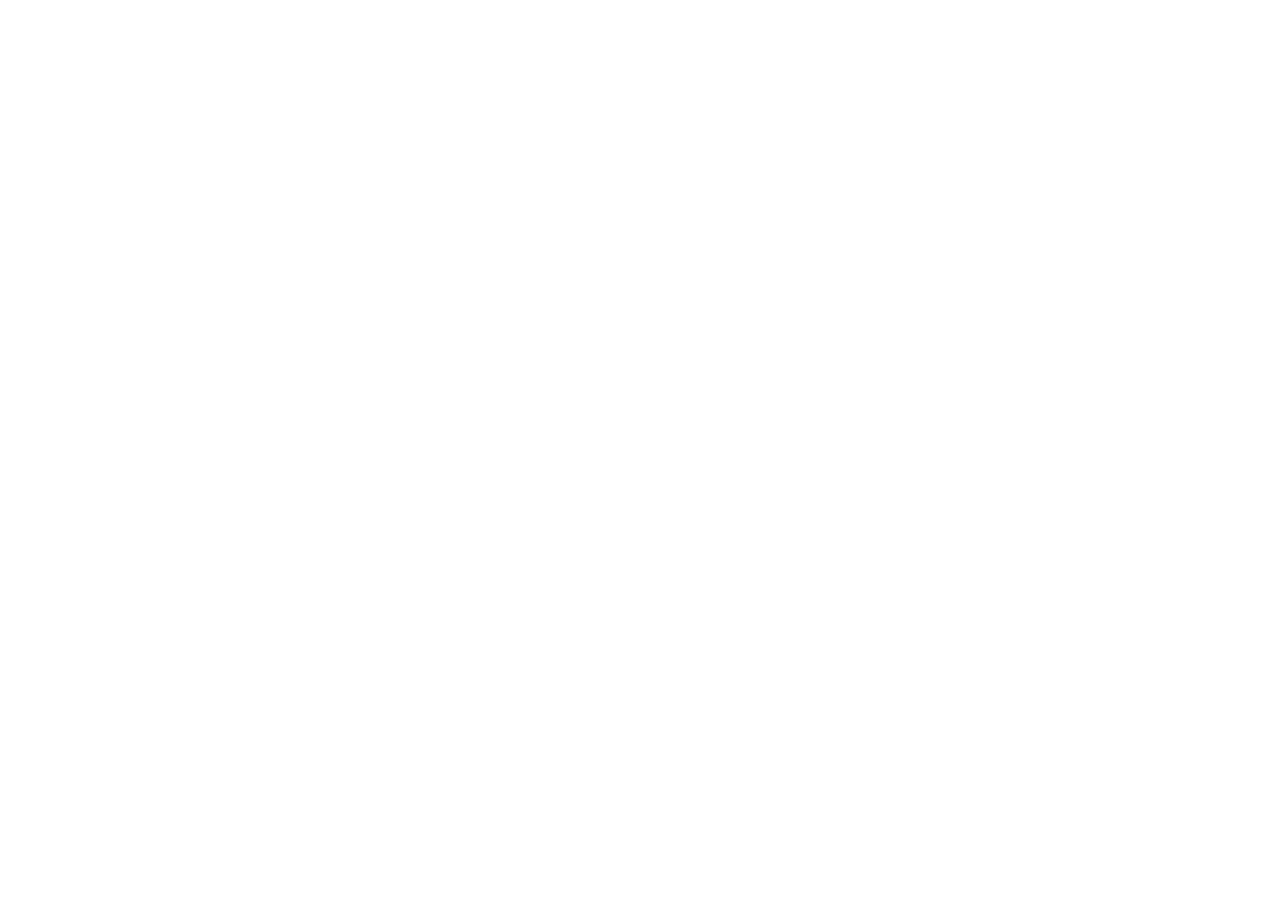
==== index.html @ 93e77c49 "create skeleton" ====
<!-- <!DOCTYPE html>
<html lang="en">
    <head>
        <meta charset="UTF-8">
        <meta http-equiv="X-UA-Compatible" content="IE=edge">
        <meta name="viewport" content="width=device-width, initial-scale=1.0">
        <title>JavaScript Day 4</title>
        <link rel="stylesheet" href="https://cdn.jsdelivr.net/npm/bootstrap@5.3.0-alpha1/dist/css/bootstrap.min.css">
        <script src="./js/homework.js" defer></script>
    </head>
    <body>
        
        <nav class="navbar bg-dark" data-bs-theme="dark">
            <div class="container-fluid">
                <span class="navbar-brand mb-0 h1">To-Do List</span>
            </div>
        </nav>
        
        <div class="container">

            <div class="row mt-5">
                <form action="" id="listForm">
                    <div class="form-group">
                        <input type="text" name="task" class="form-control" placeholder="Enter Your Next Task">
                        <input type="submit" value="Add Task" class="btn btn-dark w-100 mt-3">
                    </div>
                </form>
            </div>

            <div class="row mt-3">
                <ol class="list-group list-group-numbered" id="ListDisplay">

                </ol>
            </div>
 
        </div>

        <script src="https://cdn.jsdelivr.net/npm/bootstrap@5.3.0-alpha1/dist/js/bootstrap.bundle.min.js"></script>
    </body>
</html> -->
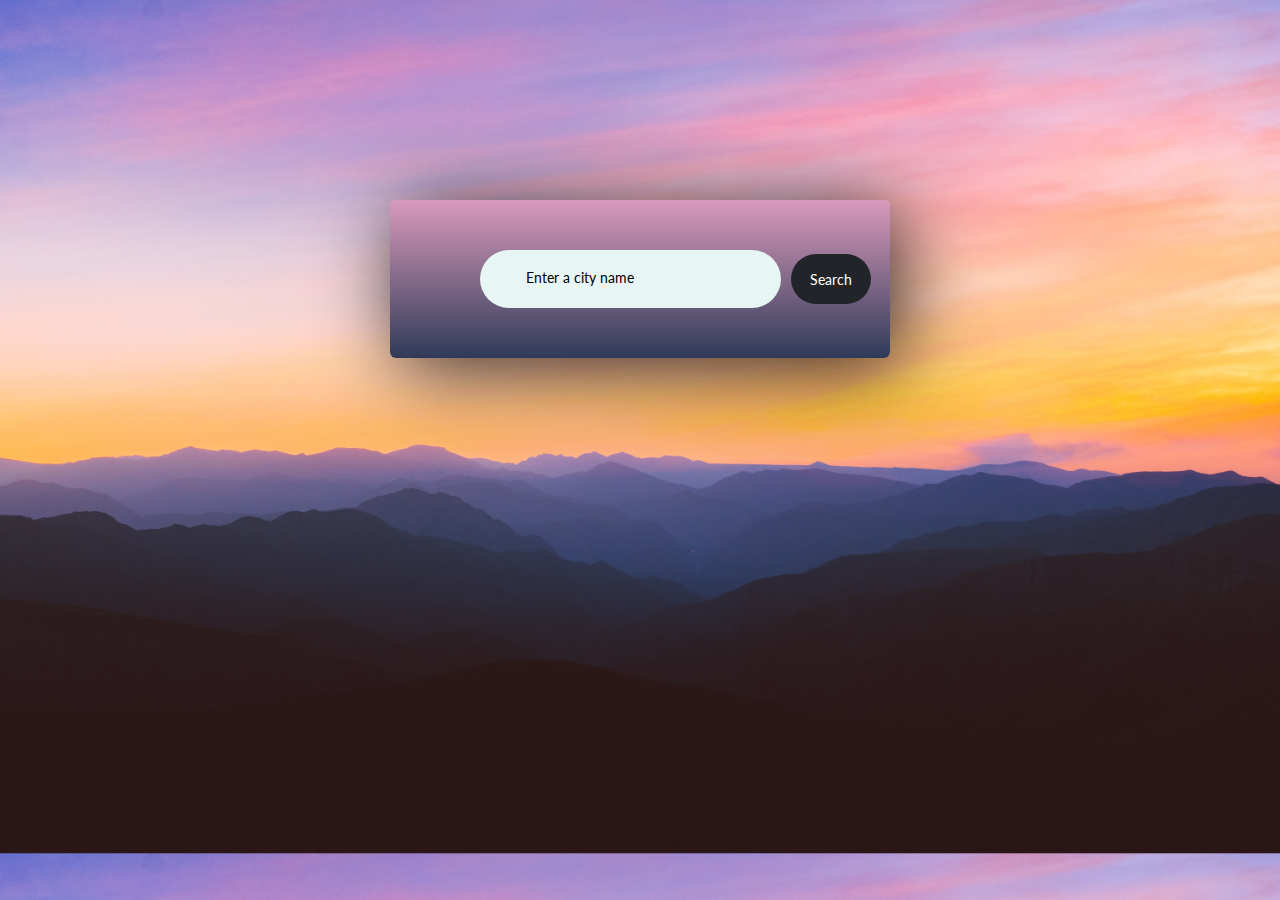
==== commit b737293c: "remove files" ====
--- a/index.html
+++ b/index.html
@@ -1,40 +1,75 @@
-<!-- <!DOCTYPE html>
+<!DOCTYPE html>
 <html lang="en">
     <head>
         <meta charset="UTF-8">
         <meta http-equiv="X-UA-Compatible" content="IE=edge">
         <meta name="viewport" content="width=device-width, initial-scale=1.0">
-        <title>JavaScript Day 4</title>
+        <title>Weather App</title>
+        <script src="https://kit.fontawesome.com/709590fb45.js" crossorigin="anonymous"></script>
         <link rel="stylesheet" href="https://cdn.jsdelivr.net/npm/bootstrap@5.3.0-alpha1/dist/css/bootstrap.min.css">
-        <script src="./js/homework.js" defer></script>
+        <link rel="stylesheet" href="./css/styles.css">
+        <script src="./js/main.js" defer></script>
     </head>
+
     <body>
-        
-        <nav class="navbar bg-dark" data-bs-theme="dark">
-            <div class="container-fluid">
-                <span class="navbar-brand mb-0 h1">To-Do List</span>
-            </div>
-        </nav>
-        
-        <div class="container">
-
-            <div class="row mt-5">
-                <form action="" id="listForm">
-                    <div class="form-group">
-                        <input type="text" name="task" class="form-control" placeholder="Enter Your Next Task">
-                        <input type="submit" value="Add Task" class="btn btn-dark w-100 mt-3">
+        <div class="card">
+            <div class="searchbar">
+                <div class="form-floating">
+                    <i class="fa-solid fa-magnifying-glass"></i>
+                    <input type="text" id="city" placeholder="Enter a city name" class="form-control">
+                    <label for="city">Enter a city name</label>
+                    <div class="col-auto">
+                        <button class="btn btn-sm btn-dark" id= "submit" type="submit">Search</button>
                     </div>
-                </form>
+                </div>
             </div>
 
-            <div class="row mt-3">
-                <ol class="list-group list-group-numbered" id="ListDisplay">
+            <div class="error">
+                <p>Oops, Invalid Input! Please Recheck Your Location</p>
+            </div>
 
-                </ol>
+            <div class="information">
+                <div class="place">
+                    <h3 class="city">--</h3>
+                </div>
+                
+                <div class="title">
+                    <h3 class="description">--</h3>
+                    <img src="#" alt="weather-icon" class="icon">
+                </div>
+
+                <hr>
+
+                <div class="weather">
+                    <h1 class="temp">--<span>°</span></h1>
+                    <div class="range">
+                        <h3 class="high">--</h3>
+                        <hr>
+                        <h3 class="low">--</h3>
+                    </div>
+                </div>
+
+                <div class="subgroup">
+                    <div class="sub1">
+                        <img src="./images/temperature.png" alt="">
+                        <div class="details">
+                            <h4 class="feels-like"> -- </h4>
+                            <h2>Feels Like</h2>
+                        </div>
+                    </div>
+
+                    <div class="sub2">
+                        <img src="./images/wind.png" alt="">
+                        <div class="details">
+                            <h4 class="wind-speed"> -- </h4>
+                            <h2>Wind Speed</h2>
+                        </div>
+                    </div>
+                </div>
+
             </div>
- 
         </div>
 
         <script src="https://cdn.jsdelivr.net/npm/bootstrap@5.3.0-alpha1/dist/js/bootstrap.bundle.min.js"></script>
     </body>
-</html> -->+</html>--- a/css/styles.css
+++ b/css/styles.css
@@ -0,0 +1,181 @@
+@import url('https://fonts.googleapis.com/css2?family=Lato:wght@100&display=swap');
+
+* {
+    margin: 0;
+    padding: 0;
+    font-family: 'Lato', sans-serif;
+}
+
+.information {
+    display: none;
+}
+
+.place h3 {
+    text-align: center;
+    padding-top: 40px;
+    padding-bottom: 50px;
+    font-size: 70px;
+}
+
+body {
+    background-color: hsl(240, 3%, 83%);
+    background-image: url('../images/default.jpg');
+    width: 100%;
+    background-size: cover;
+}
+
+.error {
+    margin-top: 20px;
+    font-size: 18px;
+    display: none;
+}
+
+body .card {
+    border: none;
+    max-width: 500px;
+    background: linear-gradient(to bottom, #d99abc 0%, #2f3a58 100%);
+    margin: 200px auto;
+    padding: 50px;
+    display: flex;
+    box-shadow: 10px 10px 80px rgba(0, 0, 0, 0.8);
+    color: #e7f6f4;
+}
+
+body label, i {
+    color: black;
+}
+
+.card .form-floating {
+    display: flex;
+    align-items: center;
+    position: relative;
+    width: 300px;
+    margin-left: 40px;
+}
+
+.form-floating input {
+    background-color: transparent;
+}
+
+.form-floating i {
+    position: absolute;
+    padding-left: 15px;
+}
+
+.form-floating label {
+    padding-left: 45px; 
+    font-size: 14px;
+}
+
+.form-floating .form-control{
+    width: 350px;
+    padding-left: 40px;
+    font-size: 20px;
+}
+
+.form-floating input {
+    border: none;
+    outline: none;
+    background: #e7f6f4;
+    padding: 5px 20px;
+    margin-right: 10px;
+    border-radius: 30px;
+}
+
+.form-floating button {
+    border: none;
+    outline: none;
+    border-radius: 40px;
+    width: 80px;
+    height: 50px;
+}
+
+.weather {
+    text-align: center;
+    display: flex;
+    align-items: flex-end;
+}
+
+.weather .temp {
+    font-size: 180px;
+}
+
+.weather span{
+    font-size: 50px;
+}
+
+.weather h3{
+    font-size: 18px;
+}  
+
+.weather hr{
+    padding: 0;
+    margin: 10px;
+    width: 100%;
+}
+
+.title {
+    display: flex;
+    align-items: center;
+    height: 50px;
+    margin-right: 30px;
+}
+
+.title h3 {
+    margin-bottom: 0px;
+    margin-top: 15px;
+}
+
+hr {
+    width: 250px;
+    margin-top: 20px;
+    /* margin-bottom: 50px; */
+}
+
+.range {
+    padding-bottom: 30px;
+    display: flex;
+    flex-direction: column;
+    align-items: center;
+    margin-left: 20px;
+}
+
+.range h3 {
+    margin: 0;
+}
+
+.subgroup {
+    display: flex;
+    justify-content: space-between;
+    width: 380px;
+    margin-top: 70px;
+}
+
+.subgroup .sub1, .sub2{
+    display: flex;
+    justify-content: space-between;
+    align-items: center;
+}
+
+.sub1 img {
+    width: 50px;
+    height: auto;
+    margin-right: 15px
+}
+
+.sub2 img {
+    width: 70px;
+    height: auto;
+}
+
+.details {
+    font-family:'Times New Roman', Times, serif
+}
+
+.details h2 {
+    font-size: 15px;
+}
+
+.details h4 {
+    font-size: 30px;
+}
